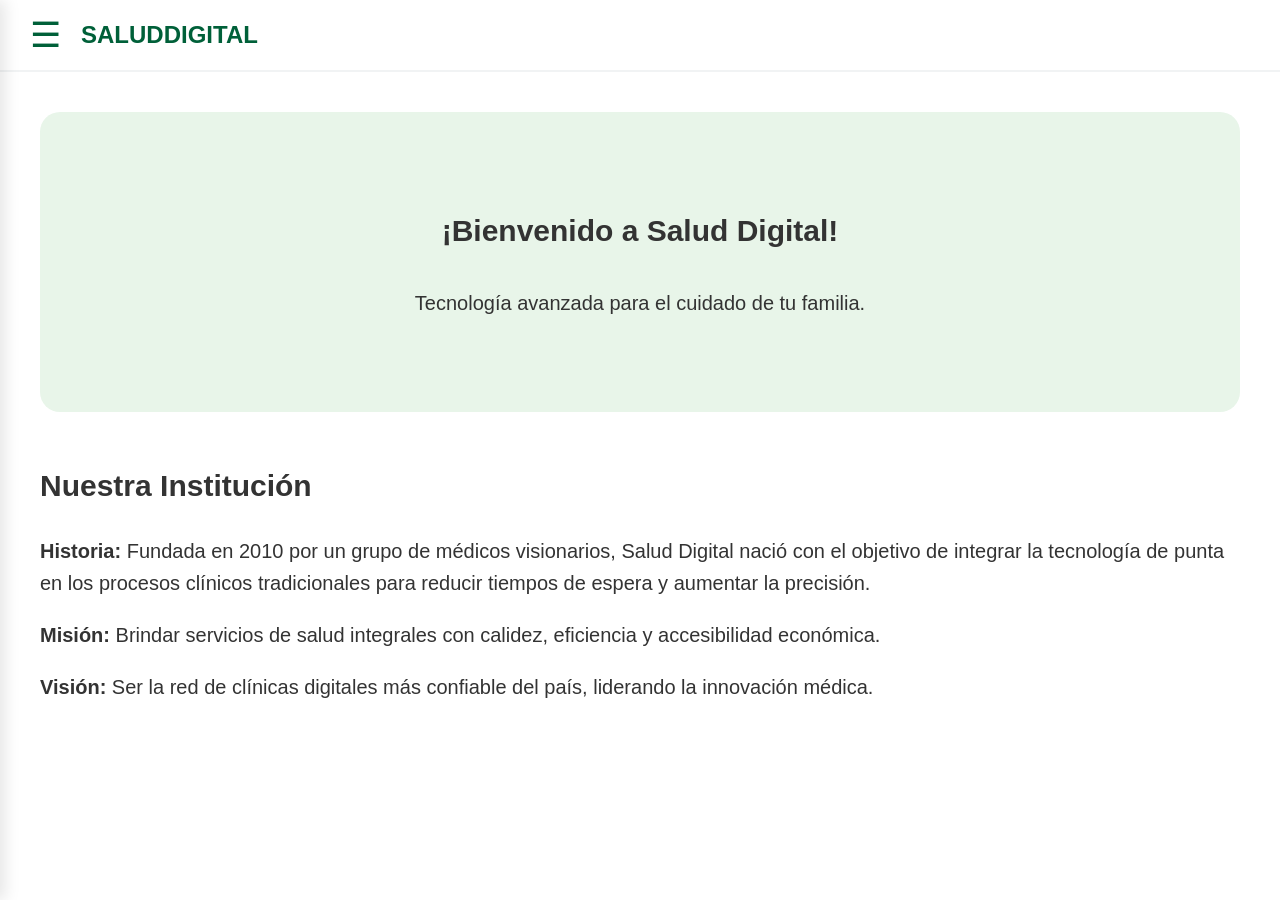
==== index.html @ 797cc700 "Entrega final limpia" ====
<!DOCTYPE html>
<html lang="es">
<head>
    <meta charset="UTF-8">
    <title>Portal de Salud | Inicio</title>
    <link rel="stylesheet" href="https://cdnjs.cloudflare.com/ajax/libs/font-awesome/6.0.0/css/all.min.css">
    <link rel="stylesheet" href="CSS/styles.css">
</head>
<body>
    <nav class="sidebar" id="sidebar">
        <div class="cerrar-btn" onclick="toggleMenu()">&times;</div>
        <ul>
            <li><a href="index.html"><b>Inicio / Historia</b></a></li>
            <li><a href="servicios.html">Servicios</a></li>
            <li><a href="medicos.html">Nuestros Médicos</a></li>
            <li><a href="archivo.html">Archivo Clínico</a></li>
            <li><a href="citas.html">Agendar Cita</a></li>
        </ul>
    </nav>

    <header class="top-nav">
        <div class="menu-btn" onclick="toggleMenu()">&#9776;</div>
        <div class="logo">SALUD<b>DIGITAL</b></div>
    </header>

    <main class="main-content">
        <section class="carrusel">
            <div class="carrusel-track" id="trackInicio">
                <div class="slide">
                    <h2>¡Bienvenido a Salud Digital!</h2>
                    <p>Tecnología avanzada para el cuidado de tu familia.</p>
                </div>
                <div class="slide" style="background: var(--verde-primario); color: white;">
                    <h2>Excelencia Médica</h2>
                    <p>Más de 15 años brindando diagnósticos certeros.</p>
                </div>
            </div>
        </section>

        <section class="section-text">
            <h2>Nuestra Institución</h2>
            <p><b>Historia:</b> Fundada en 2010 por un grupo de médicos visionarios, Salud Digital nació con el objetivo de integrar la tecnología de punta en los procesos clínicos tradicionales para reducir tiempos de espera y aumentar la precisión.</p>
            <p><b>Misión:</b> Brindar servicios de salud integrales con calidez, eficiencia y accesibilidad económica.</p>
            <p><b>Visión:</b> Ser la red de clínicas digitales más confiable del país, liderando la innovación médica.</p>
        </section>
    </main>

    <script>
        function toggleMenu() { document.getElementById('sidebar').classList.toggle('active'); }
        let i = 0;
        setInterval(() => {
            i = (i === 0) ? 100 : 0;
            document.getElementById('trackInicio').style.transform = `translateX(-${i}%)`;
        }, 4000);
    </script>
</body>
</html>
---- CSS/styles.css ----
:root {
    --verde-primario: #006039;
    --verde-suave: #e8f5e9;
    --texto: #333;
    --fondo: #ffffff;
    --gris-claro: #f1f3f4;
    --azul-oscuro: #003366;
}

body {
    margin: 0;
    font-family: 'Segoe UI', sans-serif;
    font-size: 20px;
    background-color: var(--fondo);
    color: var(--texto);
    scroll-behavior: smooth;
}

/* Header */
.top-nav {
    display: flex;
    align-items: center;
    padding: 15px 30px;
    background: white;
    border-bottom: 2px solid var(--gris-claro);
    position: sticky;
    top: 0;
    z-index: 1000;
}

.menu-btn {
    font-size: 35px;
    cursor: pointer;
    color: var(--verde-primario);
    margin-right: 20px;
}

.logo { font-size: 24px; font-weight: bold; color: var(--verde-primario); text-decoration: none; }

/* Menú Lateral */
.sidebar {
    height: 100vh;
    width: 280px;
    position: fixed;
    top: 0;
    left: -280px;
    background: white;
    box-shadow: 5px 0 15px rgba(0,0,0,0.1);
    transition: 0.4s ease;
    z-index: 2000;
}

.sidebar.active { left: 0; }

.sidebar ul { list-style: none; padding: 40px 20px; }
.sidebar li { margin-bottom: 15px; }
.sidebar a {
    text-decoration: none;
    color: var(--texto);
    display: block;
    padding: 15px;
    border-radius: 10px;
    transition: 0.3s;
}

.sidebar a:hover { background: var(--verde-suave); color: var(--verde-primario); }

.cerrar-btn {
    position: absolute;
    top: 10px;
    right: 20px;
    font-size: 40px;
    cursor: pointer;
}

/* Contenido General */
.main-content { padding: 40px; max-width: 1200px; margin: auto; }

/* Carruseles */
.carrusel {
    width: 100%;
    height: 300px;
    overflow: hidden;
    border-radius: 20px;
    position: relative;
    background: var(--verde-suave);
    margin-bottom: 30px;
}

.carrusel-track {
    display: flex;
    width: 100%;
    height: 100%;
    transition: 1s ease-in-out;
}

.slide {
    min-width: 100%;
    display: flex;
    align-items: center;
    justify-content: center;
    flex-direction: column;
    text-align: center;
    padding: 20px;
    box-sizing: border-box;
}

.slide img {
    width: 100%;
    height: 100%;
    object-fit: cover;
    border-radius: 20px;
}

/* Grid de Servicios */
.services-grid {
    display: grid;
    grid-template-columns: repeat(auto-fit, minmax(220px, 1fr));
    gap: 20px;
    margin-top: 40px;
}

.service-item {
    text-decoration: none;
    color: inherit;
    text-align: center;
    padding: 20px;
    border: 1px solid #eee;
    border-radius: 15px;
    transition: 0.3s;
}

.service-item i { font-size: 40px; color: var(--verde-primario); margin-bottom: 10px; }
.service-item:hover { transform: translateY(-5px); box-shadow: 0 5px 15px rgba(0,0,0,0.1); }

/* Secciones de texto */
.section-text { margin-top: 50px; line-height: 1.6; }
.card-doctor {
    display: flex;
    align-items: center;
    gap: 20px;
    background: #f9f9f9;
    padding: 25px;
    border-radius: 15px;
    margin-bottom: 20px;
}
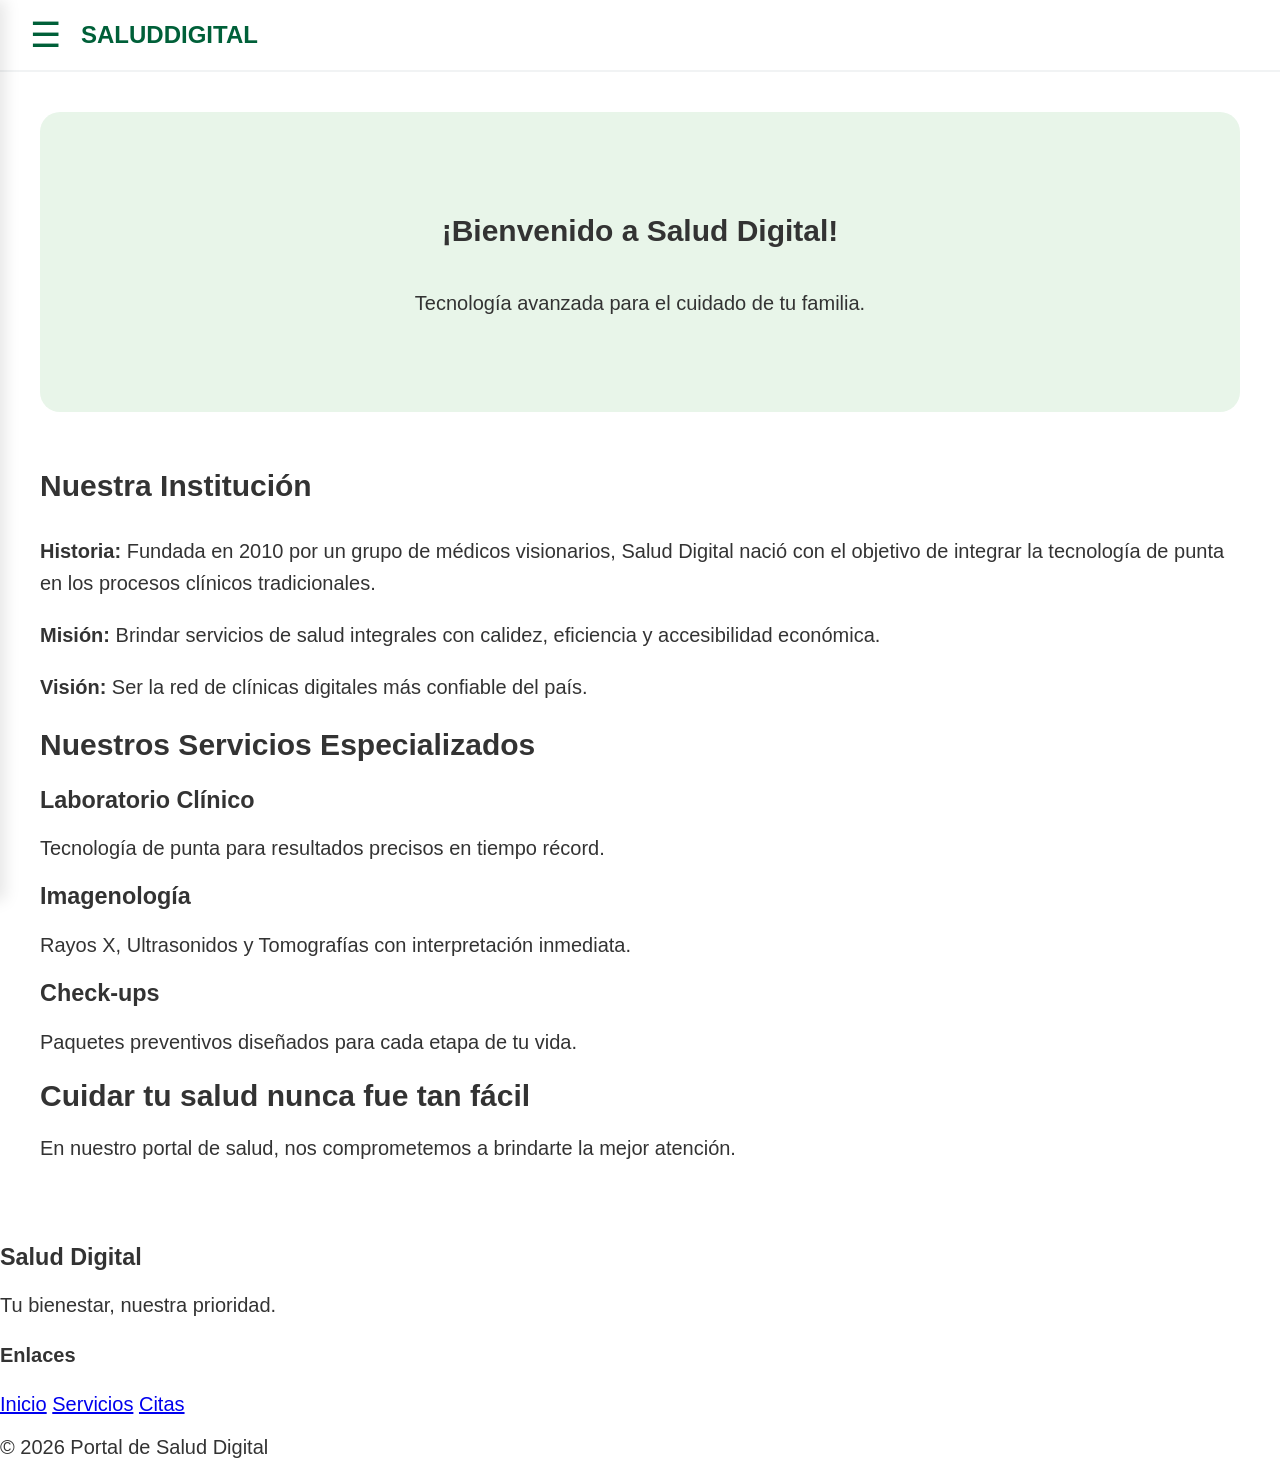
==== commit 40a87f9e: "Botón de menú corregido y página extendida" ====
--- a/index.html
+++ b/index.html
@@ -8,7 +8,7 @@
 </head>
 <body>
     <nav class="sidebar" id="sidebar">
-        <div class="cerrar-btn" onclick="toggleMenu()">&times;</div>
+        <div class="cerrar-btn" id="cerrarBtn" onclick="toggleMenu()">&times;</div>
         <ul>
             <li><a href="index.html"><b>Inicio / Historia</b></a></li>
             <li><a href="servicios.html">Servicios</a></li>
@@ -19,7 +19,7 @@
     </nav>
 
     <header class="top-nav">
-        <div class="menu-btn" onclick="toggleMenu()">&#9776;</div>
+        <div class="menu-btn" id="menuBtn" onclick="toggleMenu()">&#9776;</div>
         <div class="logo">SALUD<b>DIGITAL</b></div>
     </header>
 
@@ -30,7 +30,7 @@
                     <h2>¡Bienvenido a Salud Digital!</h2>
                     <p>Tecnología avanzada para el cuidado de tu familia.</p>
                 </div>
-                <div class="slide" style="background: var(--verde-primario); color: white;">
+                <div class="slide" style="background: #006039; color: white;">
                     <h2>Excelencia Médica</h2>
                     <p>Más de 15 años brindando diagnósticos certeros.</p>
                 </div>
@@ -39,19 +39,51 @@
 
         <section class="section-text">
             <h2>Nuestra Institución</h2>
-            <p><b>Historia:</b> Fundada en 2010 por un grupo de médicos visionarios, Salud Digital nació con el objetivo de integrar la tecnología de punta en los procesos clínicos tradicionales para reducir tiempos de espera y aumentar la precisión.</p>
+            <p><b>Historia:</b> Fundada en 2010 por un grupo de médicos visionarios, Salud Digital nació con el objetivo de integrar la tecnología de punta en los procesos clínicos tradicionales.</p>
             <p><b>Misión:</b> Brindar servicios de salud integrales con calidez, eficiencia y accesibilidad económica.</p>
-            <p><b>Visión:</b> Ser la red de clínicas digitales más confiable del país, liderando la innovación médica.</p>
+            <p><b>Visión:</b> Ser la red de clínicas digitales más confiable del país.</p>
+        </section>
+
+        <section class="servicios-grid">
+            <h2>Nuestros Servicios Especializados</h2>
+            <div class="contenedor-tarjetas">
+                <div class="tarjeta">
+                    <h3>Laboratorio Clínico</h3>
+                    <p>Tecnología de punta para resultados precisos en tiempo récord.</p>
+                </div>
+                <div class="tarjeta">
+                    <h3>Imagenología</h3>
+                    <p>Rayos X, Ultrasonidos y Tomografías con interpretación inmediata.</p>
+                </div>
+                <div class="tarjeta">
+                    <h3>Check-ups</h3>
+                    <p>Paquetes preventivos diseñados para cada etapa de tu vida.</p>
+                </div>
+            </div>
+        </section>
+
+        <section class="info-extra">
+            <h2>Cuidar tu salud nunca fue tan fácil</h2>
+            <p>En nuestro portal de salud, nos comprometemos a brindarte la mejor atención.</p>
         </section>
     </main>
 
-    <script>
-        function toggleMenu() { document.getElementById('sidebar').classList.toggle('active'); }
-        let i = 0;
-        setInterval(() => {
-            i = (i === 0) ? 100 : 0;
-            document.getElementById('trackInicio').style.transform = `translateX(-${i}%)`;
-        }, 4000);
-    </script>
+    <footer class="pie-pagina">
+        <div class="footer-contenido">
+            <div class="footer-info">
+                <h3>Salud Digital</h3>
+                <p>Tu bienestar, nuestra prioridad.</p>
+            </div>
+            <div class="footer-links">
+                <h4>Enlaces</h4>
+                <a href="index.html">Inicio</a>
+                <a href="Servicios.html">Servicios</a>
+                <a href="Citas.html">Citas</a>
+            </div>
+        </div>
+        <p class="copyright">&copy; 2026 Portal de Salud Digital</p>
+    </footer>
+
+    <script src="Javascript/script.js"></script>
 </body>
 </html>
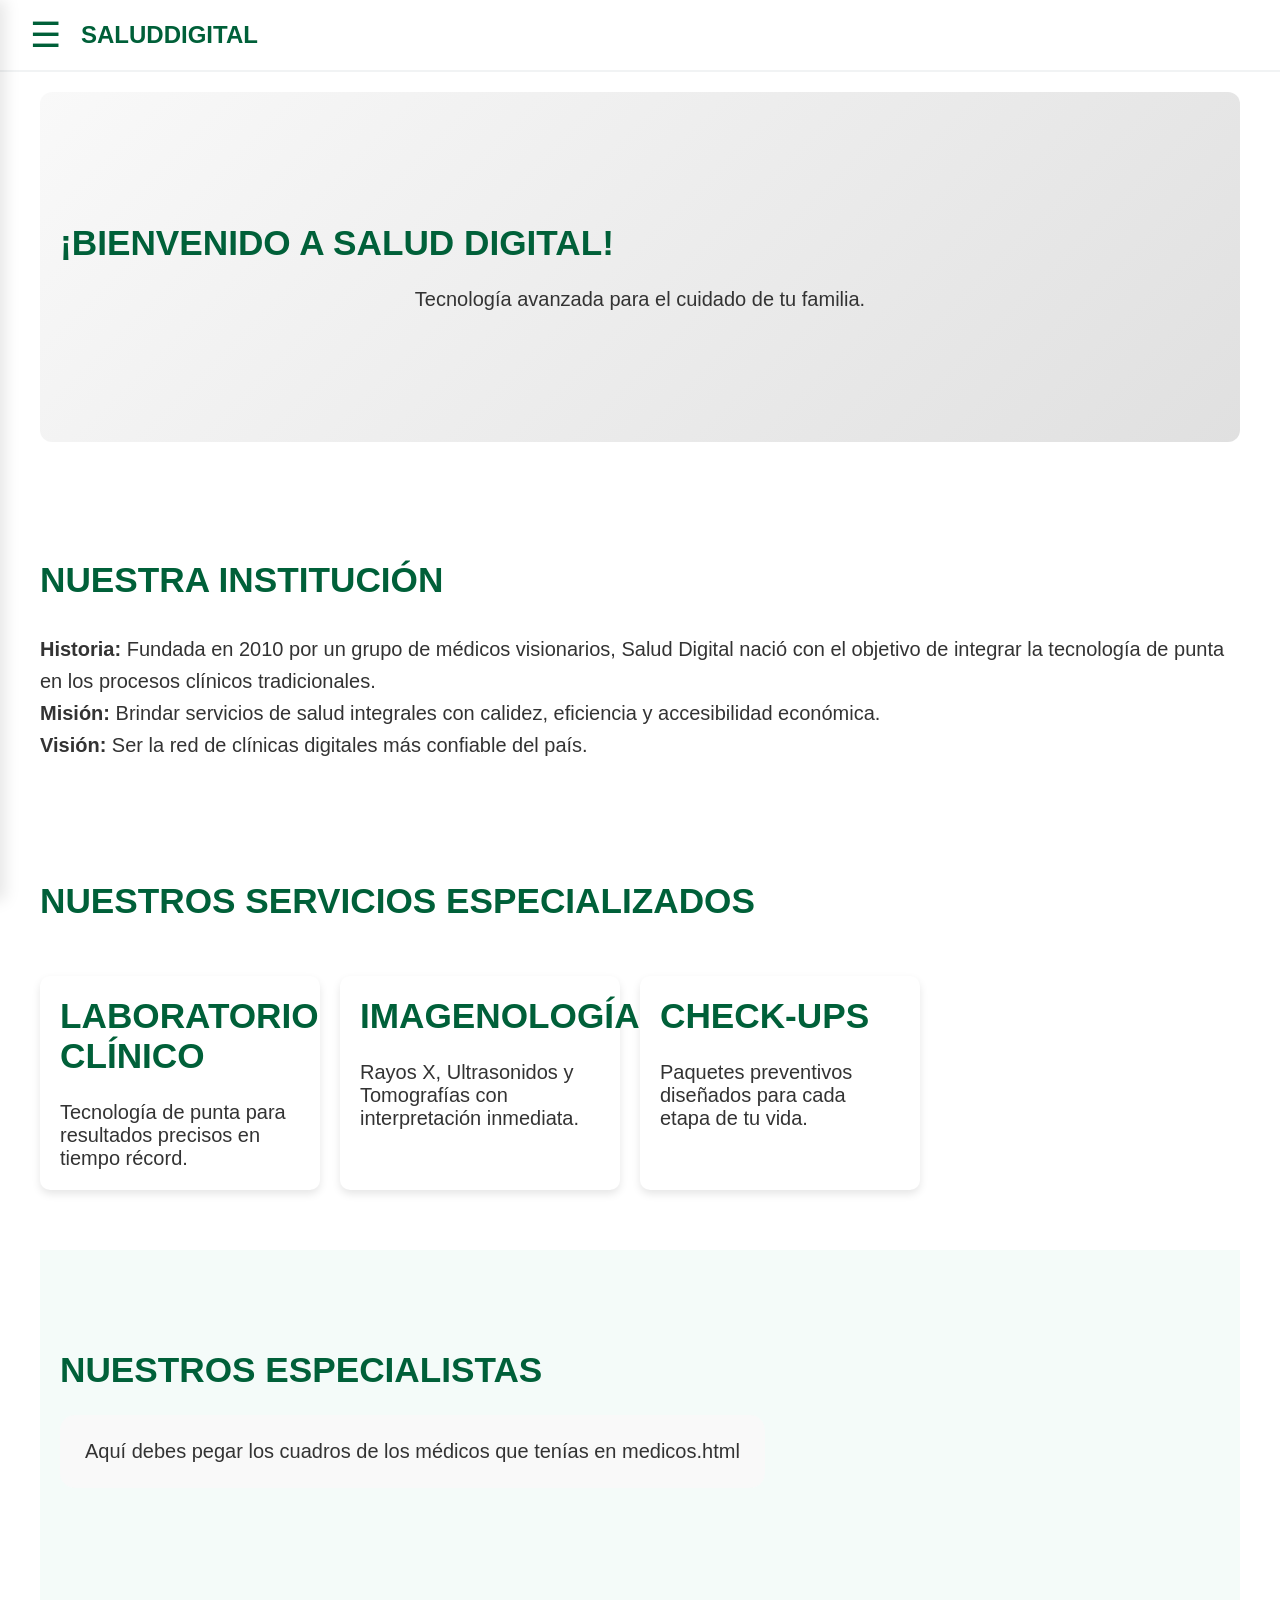
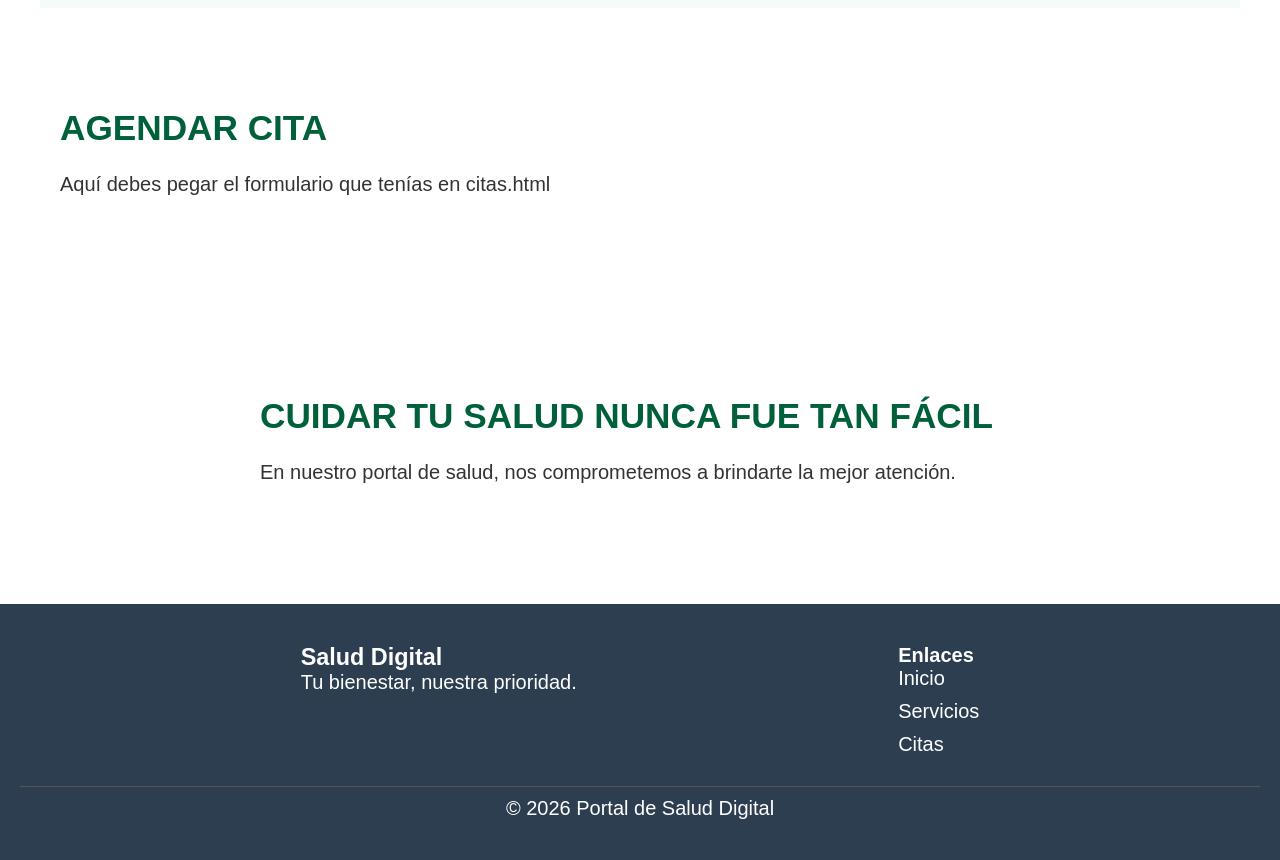
==== commit 4eaee335: "Corrección de títulos y ajuste de navegación" ====
--- a/index.html
+++ b/index.html
@@ -2,6 +2,7 @@
 <html lang="es">
 <head>
     <meta charset="UTF-8">
+    <meta name="viewport" content="width=device-width, initial-scale=1.0">
     <title>Portal de Salud | Inicio</title>
     <link rel="stylesheet" href="https://cdnjs.cloudflare.com/ajax/libs/font-awesome/6.0.0/css/all.min.css">
     <link rel="stylesheet" href="CSS/styles.css">
@@ -10,21 +11,20 @@
     <nav class="sidebar" id="sidebar">
         <div class="cerrar-btn" id="cerrarBtn" onclick="toggleMenu()">&times;</div>
         <ul>
-            <li><a href="index.html"><b>Inicio / Historia</b></a></li>
-            <li><a href="servicios.html">Servicios</a></li>
-            <li><a href="medicos.html">Nuestros Médicos</a></li>
-            <li><a href="archivo.html">Archivo Clínico</a></li>
-            <li><a href="citas.html">Agendar Cita</a></li>
+            <li><a href="#inicio" onclick="toggleMenu()"><b>Inicio / Historia</b></a></li>
+            <li><a href="#servicios" onclick="toggleMenu()">Servicios</a></li>
+            <li><a href="#medicos" onclick="toggleMenu()">Nuestros Médicos</a></li>
+            <li><a href="#citas" onclick="toggleMenu()">Agendar Cita</a></li>
         </ul>
     </nav>
 
     <header class="top-nav">
         <div class="menu-btn" id="menuBtn" onclick="toggleMenu()">&#9776;</div>
-        <div class="logo">SALUD<b>DIGITAL</b></div>
+        <a href="#" class="logo">SALUD<b>DIGITAL</b></a>
     </header>
 
     <main class="main-content">
-        <section class="carrusel">
+        <section id="inicio" class="carrusel">
             <div class="carrusel-track" id="trackInicio">
                 <div class="slide">
                     <h2>¡Bienvenido a Salud Digital!</h2>
@@ -44,7 +44,7 @@
             <p><b>Visión:</b> Ser la red de clínicas digitales más confiable del país.</p>
         </section>
 
-        <section class="servicios-grid">
+        <section id="servicios" class="servicios-grid">
             <h2>Nuestros Servicios Especializados</h2>
             <div class="contenedor-tarjetas">
                 <div class="tarjeta">
@@ -62,6 +62,18 @@
             </div>
         </section>
 
+        <section id="medicos" style="padding: 100px 20px;">
+            <h2>Nuestros Especialistas</h2>
+            <div class="card-doctor">
+                <p>Aquí debes pegar los cuadros de los médicos que tenías en medicos.html</p>
+            </div>
+        </section>
+
+        <section id="citas" style="padding: 100px 20px;">
+            <h2>Agendar Cita</h2>
+            <p>Aquí debes pegar el formulario que tenías en citas.html</p>
+        </section>
+
         <section class="info-extra">
             <h2>Cuidar tu salud nunca fue tan fácil</h2>
             <p>En nuestro portal de salud, nos comprometemos a brindarte la mejor atención.</p>
@@ -76,9 +88,9 @@
             </div>
             <div class="footer-links">
                 <h4>Enlaces</h4>
-                <a href="index.html">Inicio</a>
-                <a href="Servicios.html">Servicios</a>
-                <a href="Citas.html">Citas</a>
+                <a href="#inicio">Inicio</a>
+                <a href="#servicios">Servicios</a>
+                <a href="#citas">Citas</a>
             </div>
         </div>
         <p class="copyright">&copy; 2026 Portal de Salud Digital</p>
--- a/CSS/styles.css
+++ b/CSS/styles.css
@@ -1,3 +1,6 @@
+html {
+    scroll-behavior: smooth;
+}
 :root {
     --verde-primario: #006039;
     --verde-suave: #e8f5e9;
@@ -73,17 +76,19 @@
     cursor: pointer;
 }
 
-/* Contenido General */
-.main-content { padding: 40px; max-width: 1200px; margin: auto; }
+.main-content {
+    max-width: 1200px;
+    margin: 0 auto;
+    padding: 40px 60px; /* Esto separa el texto de los bordes izquierdo y derecho */
+    transition: all 0.3s ease; /* Esta línea hace que el movimiento sea suave */
+    width: 100%;
+}
 
 /* Carruseles */
 .carrusel {
-    width: 100%;
-    height: 300px;
+    height: 350px;     /* Esta es una altura mucho más cómoda */
     overflow: hidden;
-    border-radius: 20px;
-    position: relative;
-    background: var(--verde-suave);
+    border-radius: 12px;
     margin-bottom: 30px;
 }
 
@@ -143,4 +148,127 @@
     padding: 25px;
     border-radius: 15px;
     margin-bottom: 20px;
-}+}
+/* Estilos para que la página sea larga */
+.servicios-grid {
+    padding: 60px 20px;
+    background-color: #f4f4f4;
+    text-align: center;
+}
+
+.contenedor-tarjetas {
+    display: flex;
+    flex-wrap: wrap;
+    justify-content: center;
+    gap: 20px;
+    margin-top: 30px;
+}
+
+.tarjeta {
+    background: white;
+    padding: 20px;
+    border-radius: 10px;
+    width: 280px;
+    box-shadow: 0 4px 8px rgba(0,0,0,0.1);
+}
+
+.info-extra {
+    padding: 100px 20px;
+    text-align: center;
+    max-width: 800px;
+    margin: 0 auto;
+}
+
+.pie-pagina {
+    background-color: #2c3e50;
+    color: white;
+    padding: 40px 20px;
+}
+
+.footer-contenido {
+    display: flex;
+    justify-content: space-around;
+    flex-wrap: wrap;
+    max-width: 1000px;
+    margin: 0 auto;
+}
+
+.footer-links a {
+    display: block;
+    color: white;
+    text-decoration: none;
+    margin-bottom: 10px;
+}
+
+.copyright {
+    text-align: center;
+    margin-top: 20px;
+    border-top: 1px solid #555;
+    padding-top: 10px;
+}
+/* 1. Eliminar márgenes fantasma de todo el sitio */
+* {
+    margin: 0;
+    padding: 0;
+    box-sizing: border-box;
+}
+
+/* 2. Maximizar el contenedor principal */
+body {
+    width: 100%;
+    overflow-x: hidden; /* Evita que la página se mueva de lado */
+    font-family: 'Segoe UI', Tahoma, Geneva, Verdana, sans-serif;
+}
+
+/* 3. Hacer que las secciones ocupen todo el ancho */
+.main-content {
+    max-width: 1200px;
+    margin: 0 auto;
+    padding: 20px 0%; /* El 5% ayuda a que nada toque la orilla */
+    box-sizing: border-box; 
+    width: 100%;
+}
+
+section {
+    padding: 60px 0;
+    width: 100%;
+    display: flex;
+    flex-direction: column;
+    align-items: flex-start; /* Fuerza a que todo lo de adentro empiece a la izquierda */
+}
+/* Esto afectará a TODOS los títulos de nivel 2 y 3 dentro de las secciones */
+section h2, 
+section h3, 
+.titulo-seccion,
+.servicios-grid h2 { /* Añadimos esto para ganarle al centrado viejo */
+    margin-bottom: 25px !important;
+    color: #006039 !important;
+    font-size: 2.2rem !important;
+    text-transform: uppercase !important; /* MAYÚSCULAS */
+    font-family: 'Segoe UI', Arial, sans-serif !important;
+    font-weight: bold !important;
+    text-align: left !important; /* IZQUIERDA */
+    display: block !important;
+    width: 100% !important;
+}
+.servicios-grid {
+    padding: 60px 0;
+    background-color: #f4f4f4;
+    text-align: left; /* Cambiamos de center a left */
+}
+.titulo-verde-izq {
+    color: #006039 !important;      /* El verde de tu logo */
+    text-align: left !important;    /* Alineado a la izquierda */
+    text-transform: uppercase !important; /* Mayúsculas */
+    font-size: 2.2rem !important;
+    font-weight: bold !important;
+    display: block !important;
+    margin-bottom: 25px !important;
+    margin-top: 30px !important;
+    padding-left: 0 !important;     /* Asegura que empiece desde el borde */
+}
+/* Fondo alternado para que se vea el cambio al bajar */
+#inicio { background: linear-gradient(135deg, #f9f9f9 0%, #e0e0e0 100%); }
+#servicios { background: #ffffff; }
+#medicos { background: #f4fbf9; } /* Un verde muy clarito médico */
+#citas { background: #ffffff; }
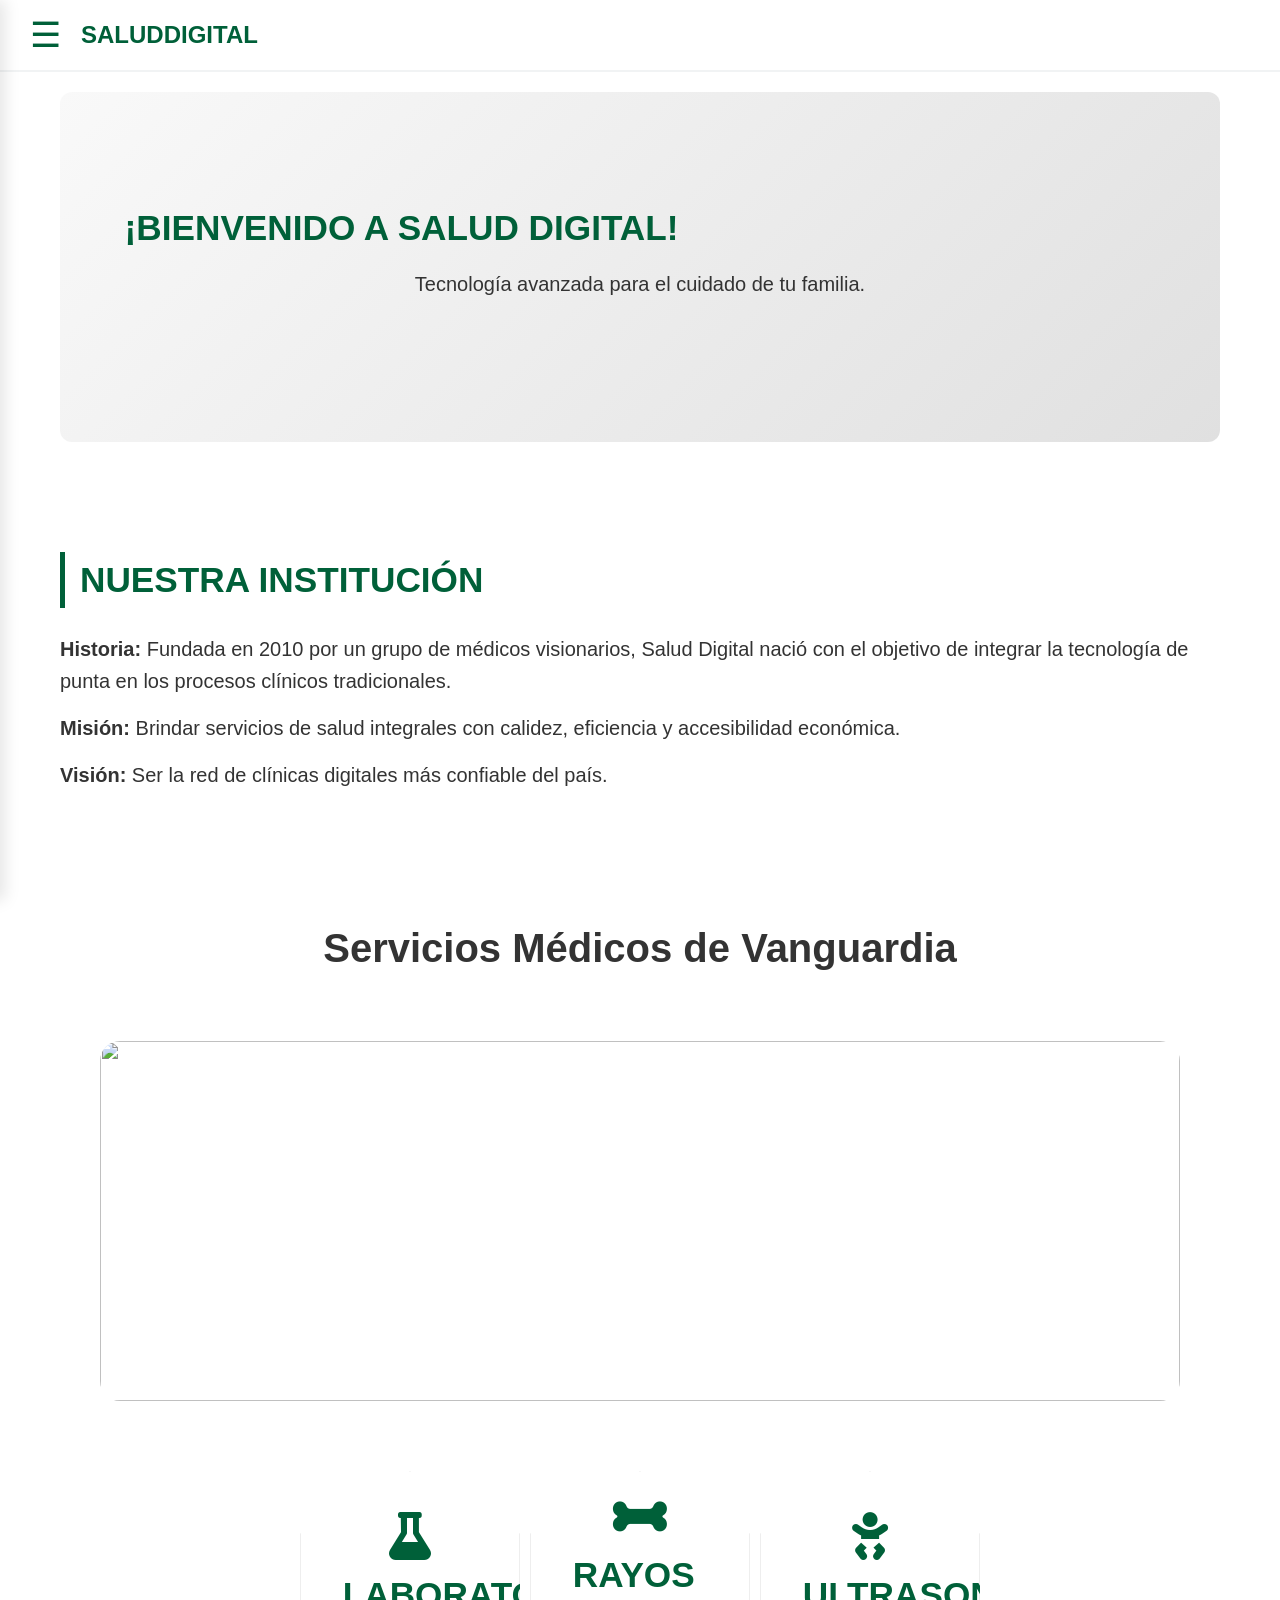
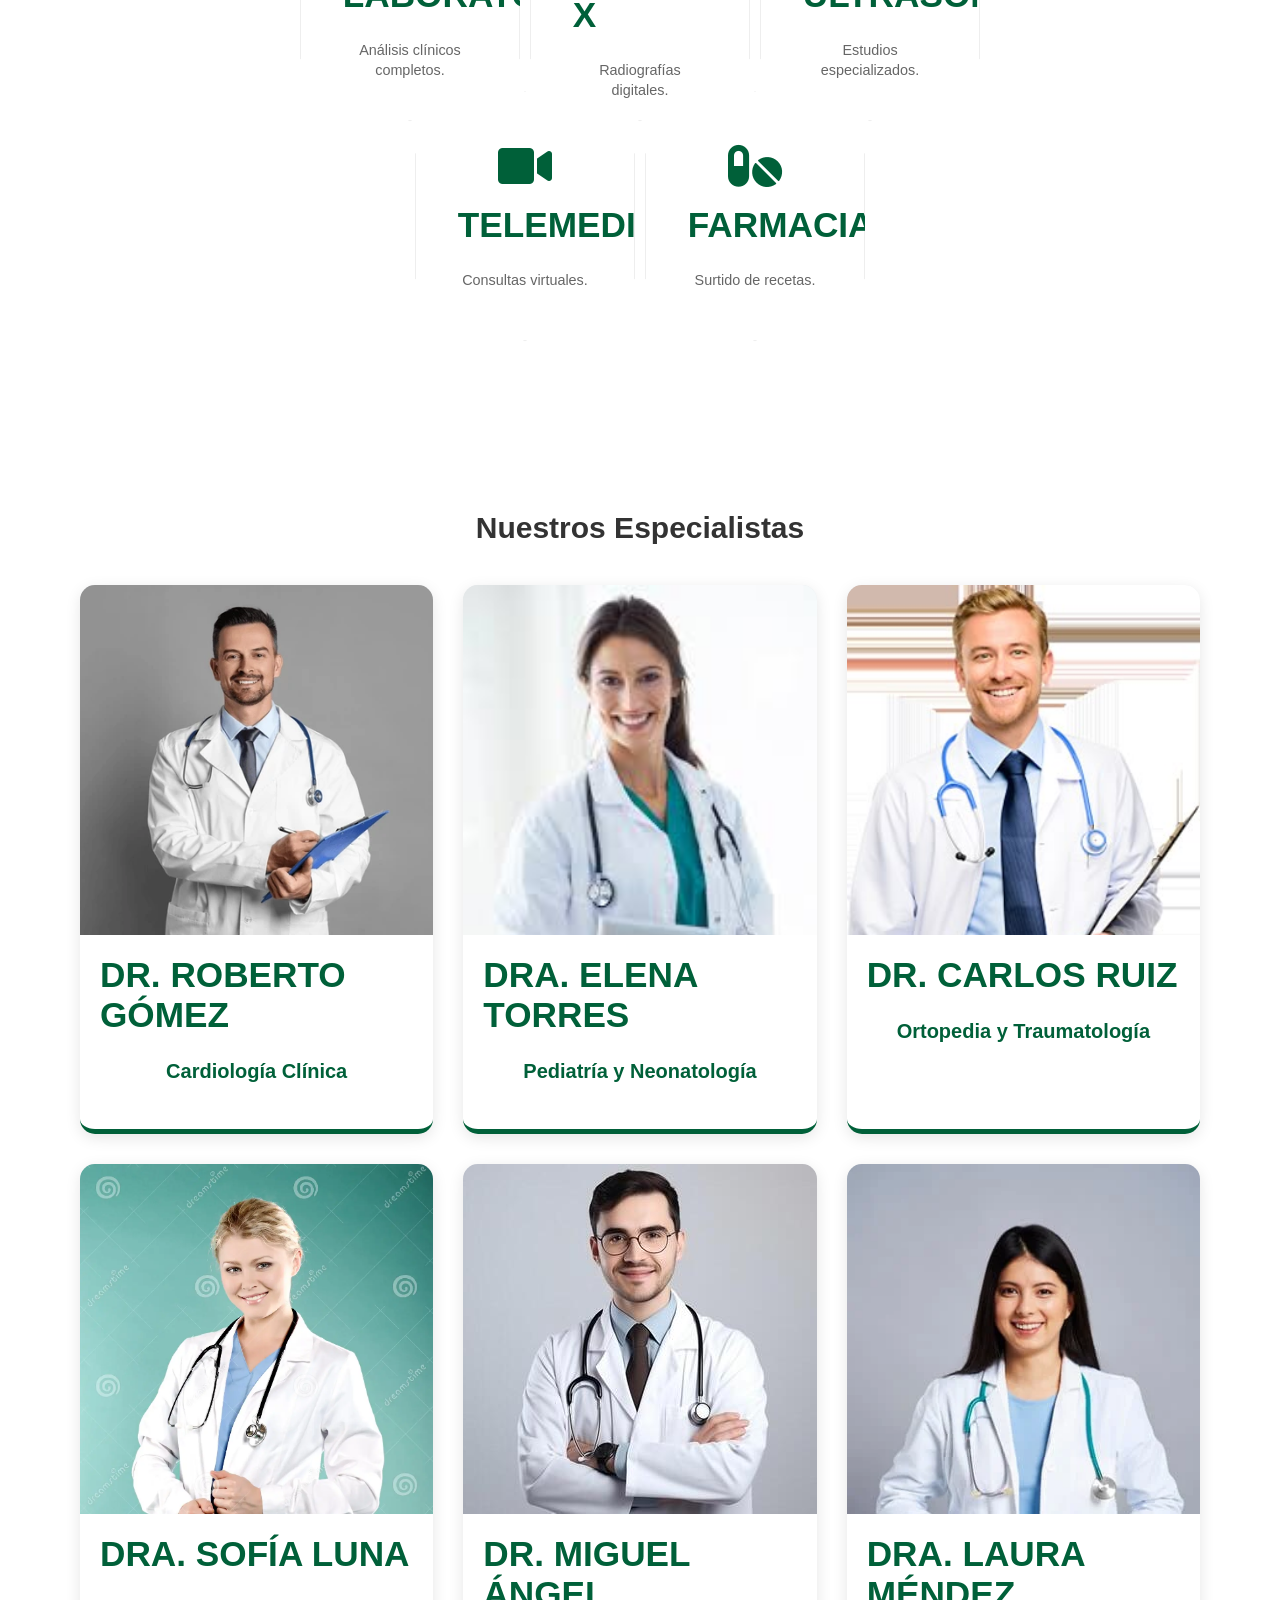
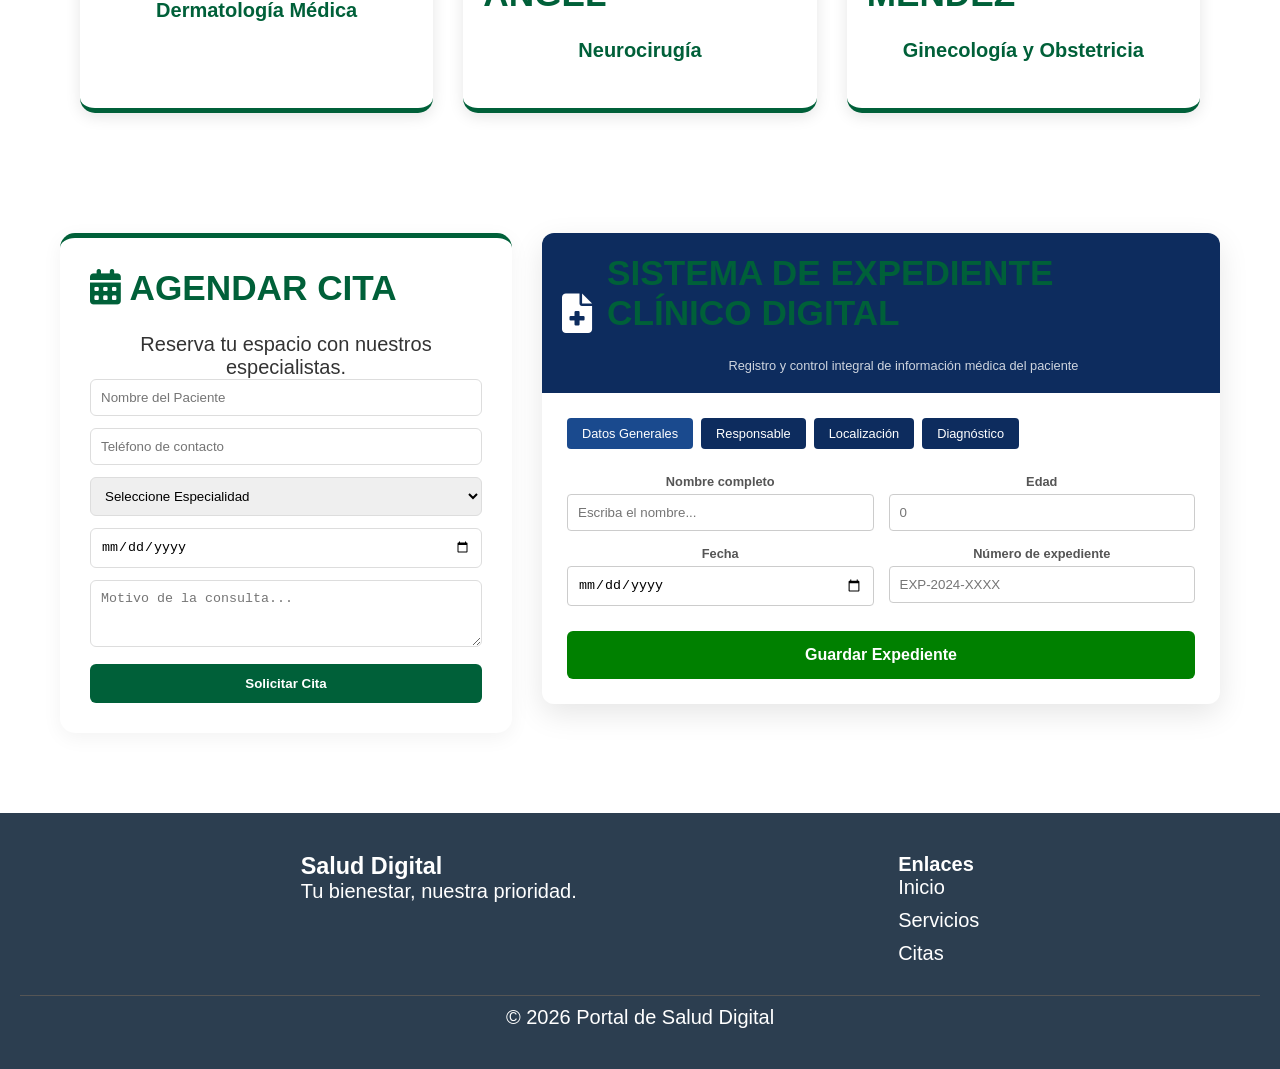
==== commit d13e1a9a: "Titulo de la correccion" ====
--- a/index.html
+++ b/index.html
@@ -13,8 +13,8 @@
         <ul>
             <li><a href="#inicio" onclick="toggleMenu()"><b>Inicio / Historia</b></a></li>
             <li><a href="#servicios" onclick="toggleMenu()">Servicios</a></li>
-            <li><a href="#medicos" onclick="toggleMenu()">Nuestros Médicos</a></li>
-            <li><a href="#citas" onclick="toggleMenu()">Agendar Cita</a></li>
+            <li><a href="#especialistas" onclick="toggleMenu()">Nuestros Médicos</a></li>
+            <li><a href="#gestion-pacientes" onclick="toggleMenu()">Agendar Cita</a></li>
         </ul>
     </nav>
 
@@ -24,61 +24,254 @@
     </header>
 
     <main class="main-content">
+    <div class="container"> 
+
         <section id="inicio" class="carrusel">
-            <div class="carrusel-track" id="trackInicio">
-                <div class="slide">
-                    <h2>¡Bienvenido a Salud Digital!</h2>
-                    <p>Tecnología avanzada para el cuidado de tu familia.</p>
-                </div>
-                <div class="slide" style="background: #006039; color: white;">
-                    <h2>Excelencia Médica</h2>
-                    <p>Más de 15 años brindando diagnósticos certeros.</p>
+            <div class="carrusel" id="carruselInicioContenedor"> 
+                <div class="carrusel-track" id="trackInicio">
+                    <div class="slide">
+                        <h2>¡Bienvenido a Salud Digital!</h2>
+                        <p>Tecnología avanzada para el cuidado de tu familia.</p>
+                    </div>
+                    <div class="slide" style="background: #006039; color: white;">
+                        <h2 class="titulo-carrusel">EXCELENCIA MÉDICA</h2>
+                        <p>Más de 15 años brindando diagnósticos certeros.</p>
+                    </div>
                 </div>
             </div>
         </section>
 
-        <section class="section-text">
+        <section id="institucion" class="section-text">
             <h2>Nuestra Institución</h2>
-            <p><b>Historia:</b> Fundada en 2010 por un grupo de médicos visionarios, Salud Digital nació con el objetivo de integrar la tecnología de punta en los procesos clínicos tradicionales.</p>
-            <p><b>Misión:</b> Brindar servicios de salud integrales con calidez, eficiencia y accesibilidad económica.</p>
-            <p><b>Visión:</b> Ser la red de clínicas digitales más confiable del país.</p>
+            <div class="grid-institucion">
+                <p><b>Historia:</b> Fundada en 2010 por un grupo de médicos visionarios, Salud Digital nació con el objetivo de integrar la tecnología de punta en los procesos clínicos tradicionales.</p>
+                <p><b>Misión:</b> Brindar servicios de salud integrales con calidez, eficiencia y accesibilidad económica.</p>
+                <p><b>Visión:</b> Ser la red de clínicas digitales más confiable del país.</p>
+            </div>
         </section>
 
-        <section id="servicios" class="servicios-grid">
-            <h2>Nuestros Servicios Especializados</h2>
-            <div class="contenedor-tarjetas">
-                <div class="tarjeta">
-                    <h3>Laboratorio Clínico</h3>
-                    <p>Tecnología de punta para resultados precisos en tiempo récord.</p>
-                </div>
-                <div class="tarjeta">
-                    <h3>Imagenología</h3>
-                    <p>Rayos X, Ultrasonidos y Tomografías con interpretación inmediata.</p>
-                </div>
-                <div class="tarjeta">
-                    <h3>Check-ups</h3>
-                    <p>Paquetes preventivos diseñados para cada etapa de tu vida.</p>
+        <section id="servicios" class="servicios-section">
+            <h1>Servicios Médicos de Vanguardia</h1>
+            <div class="carrusel-servicios" id="contenedorCarrusel">
+                <div class="carrusel-track" id="trackServiciosImagenes">
+                    <div class="slide"><img src="https://images.unsplash.com/photo-1581594693702-fbdc51b2763b?auto=format&fit=crop&w=1200&q=80"></div>
+                    <div class="slide"><img src="https://images.unsplash.com/photo-1516549655169-df83a0774514?auto=format&fit=crop&w=1200&q=80"></div>
+                    <div class="slide"><img src="https://images.unsplash.com/photo-1579154204601-01588f351e67?auto=format&fit=crop&w=1200&q=80"></div>
+                    <div class="slide"><img src="https://images.unsplash.com/photo-1519494026892-80bbd2d6fd0d?auto=format&fit=crop&w=1200&q=80"></div>
+                    <div class="slide"><img src="https://images.unsplash.com/photo-1581594693702-fbdc51b2763b?auto=format&fit=crop&w=1200&q=80"></div>
+                    <div class="slide"><img src="https://images.unsplash.com/photo-1581594693702-fbdc51b2763b?auto=format&fit=crop&w=1200&q=80"></div>
+                </div>
+            </div>
+
+            <div class="contenedor-panal">
+                <div class="fila-panal">
+                    <div class="hexagono">
+                        <div class="contenido-hexagono">
+                            <i class="fas fa-flask"></i>
+                            <h3>Laboratorio</h3>
+                            <p>Análisis clínicos completos.</p>
+                        </div>
+                    </div>
+                    <div class="hexagono">
+                        <div class="contenido-hexagono">
+                            <i class="fas fa-bone"></i>
+                            <h3>Rayos X</h3>
+                            <p>Radiografías digitales.</p>
+                        </div>
+                    </div>
+                    <div class="hexagono">
+                        <div class="contenido-hexagono">
+                            <i class="fas fa-baby"></i>
+                            <h3>Ultrasonido</h3>
+                            <p>Estudios especializados.</p>
+                        </div>
+                    </div>
+                </div>
+
+                <div class="fila-panal fila-intercalada">
+                    <div class="hexagono">
+                        <div class="contenido-hexagono">
+                            <i class="fas fa-video"></i>
+                            <h3>Telemedicina</h3>
+                            <p>Consultas virtuales.</p>
+                        </div>
+                    </div>
+                    <div class="hexagono">
+                        <div class="contenido-hexagono">
+                            <i class="fas fa-pills"></i>
+                            <h3>Farmacia</h3>
+                            <p>Surtido de recetas.</p>
+                        </div>
+                    </div>
                 </div>
             </div>
         </section>
 
-        <section id="medicos" style="padding: 100px 20px;">
-            <h2>Nuestros Especialistas</h2>
-            <div class="card-doctor">
-                <p>Aquí debes pegar los cuadros de los médicos que tenías en medicos.html</p>
-            </div>
-        </section>
-
-        <section id="citas" style="padding: 100px 20px;">
-            <h2>Agendar Cita</h2>
-            <p>Aquí debes pegar el formulario que tenías en citas.html</p>
-        </section>
-
-        <section class="info-extra">
-            <h2>Cuidar tu salud nunca fue tan fácil</h2>
-            <p>En nuestro portal de salud, nos comprometemos a brindarte la mejor atención.</p>
-        </section>
-    </main>
+        <section id="especialistas" class="especialistas-section">
+    <h1>Nuestros Especialistas</h1>
+    <div class="grid-especialistas">
+        
+        <div class="tarjeta-medico">
+            <div class="contenedor-foto">
+                <img src="IMG/dr%20roberto%20gomez.webp" alt="Dr. Roberto Gómez" class="foto-perfil">
+            </div>
+            <div class="info-medico">
+                <h3>Dr. Roberto Gómez</h3>
+                <p class="especialidad">Cardiología Clínica</p>
+                <div class="detalle-hover">
+                    <p><strong>Carrera:</strong> UNAM</p>
+                    <p><strong>Especialización:</strong> Instituto Nacional de Cardiología</p>
+                    <p><strong>Experiencia:</strong> 15 años</p>
+                </div>
+            </div>
+        </div>
+
+        <div class="tarjeta-medico">
+            <div class="contenedor-foto">
+                <img src="IMG/dra%20elena%20torres.jpg" alt="Dra. Elena Torres" class="foto-perfil">
+            </div>
+            <div class="info-medico">
+                <h3>Dra. Elena Torres</h3>
+                <p class="especialidad">Pediatría y Neonatología</p>
+                <div class="detalle-hover">
+                    <p><strong>Carrera:</strong> Tecnológico de Monterrey</p>
+                    <p><strong>Especialización:</strong> Hospital Infantil de México</p>
+                    <p><strong>Experiencia:</strong> 10 años</p>
+                </div>
+            </div>
+        </div>
+
+        <div class="tarjeta-medico">
+            <div class="contenedor-foto">
+                <img src="IMG/dr%20carlos%20ruiz.jpg" alt="Dr. Carlos Ruiz" class="foto-perfil">
+            </div>
+            <div class="info-medico">
+                <h3>Dr. Carlos Ruiz</h3>
+                <p class="especialidad">Ortopedia y Traumatología</p>
+                <div class="detalle-hover">
+                    <p><strong>Carrera:</strong> Universidad Anáhuac</p>
+                    <p><strong>Especialización:</strong> Hospital Oxford, UK</p>
+                    <p><strong>Experiencia:</strong> 12 años</p>
+                </div>
+            </div>
+        </div>
+
+        <div class="tarjeta-medico">
+            <div class="contenedor-foto">
+                <img src="IMG/dra%20sofia%20luna.webp" alt="Dra. Sofía Luna" class="foto-perfil">
+            </div>
+            <div class="info-medico">
+                <h3>Dra. Sofía Luna</h3>
+                <p class="especialidad">Dermatología Médica</p>
+                <div class="detalle-hover">
+                    <p><strong>Carrera:</strong> IPN (ESM)</p>
+                    <p><strong>Especialización:</strong> Centro Dermatológico Pascua</p>
+                    <p><strong>Experiencia:</strong> 8 años</p>
+                </div>
+            </div>
+        </div>
+
+        <div class="tarjeta-medico">
+            <div class="contenedor-foto">
+                <img src="IMG/dr%20miguel%20angel.jpg" alt="Dr. Miguel Ángel" class="foto-perfil">
+            </div>
+            <div class="info-medico">
+                <h3>Dr. Miguel Ángel</h3>
+                <p class="especialidad">Neurocirugía</p>
+                <div class="detalle-hover">
+                    <p><strong>Carrera:</strong> Universidad de Guadalajara</p>
+                    <p><strong>Especialización:</strong> Johns Hopkins University</p>
+                    <p><strong>Experiencia:</strong> 20 años</p>
+                </div>
+            </div>
+        </div>
+
+        <div class="tarjeta-medico">
+            <div class="contenedor-foto">
+                <img src="IMG/dra%20laura%20mendez.webp" alt="Dra. Laura Méndez" class="foto-perfil">
+            </div>
+            <div class="info-medico">
+                <h3>Dra. Laura Méndez</h3>
+                <p class="especialidad">Ginecología y Obstetricia</p>
+                <div class="detalle-hover">
+                    <p><strong>Carrera:</strong> Universidad La Salle</p>
+                    <p><strong>Especialización:</strong> Hospital Ángeles</p>
+                    <p><strong>Experiencia:</strong> 14 años</p>
+                </div>
+            </div>
+        </div>
+
+    </div>
+</section>
+
+        <section id="gestion-pacientes" class="seccion-dual-gestion">
+    
+    <div class="columna-cita">
+        <div class="caja-cita">
+            <h2><i class="fas fa-calendar-alt"></i> Agendar Cita</h2>
+            <p>Reserva tu espacio con nuestros especialistas.</p>
+            <form id="formCitaReal">
+                <input type="text" placeholder="Nombre del Paciente" required>
+                <input type="tel" placeholder="Teléfono de contacto" required>
+                <select required>
+                    <option value="">Seleccione Especialidad</option>
+                    <option>Cardiología</option>
+                    <option>Pediatría</option>
+                    <option>Ortopedia</option>
+                    <option>Dermatología</option>
+                    <option>Neurocirugía</option>
+                </select>
+                <input type="date" required>
+                <textarea placeholder="Motivo de la consulta..." rows="3"></textarea>
+                <button type="submit" class="btn-enviar-cita">Solicitar Cita</button>
+            </form>
+        </div>
+    </div>
+
+    <div class="columna-expediente">
+        <div class="sistema-expediente">
+            <div class="header-azul">
+                <i class="fas fa-file-medical"></i>
+                <div>
+                    <h3>Sistema de Expediente Clínico Digital</h3>
+                    <p>Registro y control integral de información médica del paciente</p>
+                </div>
+            </div>
+            
+            <div class="contenido-expediente">
+                <div class="tabs-sistema">
+                    <button class="tab-azul active">Datos Generales</button>
+                    <button class="tab-azul">Responsable</button>
+                    <button class="tab-azul">Localización</button>
+                    <button class="tab-azul">Diagnóstico</button>
+                </div>
+
+                <div class="inputs-sistema">
+                    <div class="campo">
+                        <label>Nombre completo</label>
+                        <input type="text" placeholder="Escriba el nombre...">
+                    </div>
+                    <div class="campo">
+                        <label>Edad</label>
+                        <input type="number" placeholder="0">
+                    </div>
+                    <div class="campo">
+                        <label>Fecha</label>
+                        <input type="date">
+                    </div>
+                    <div class="campo">
+                        <label>Número de expediente</label>
+                        <input type="text" placeholder="EXP-2024-XXXX">
+                    </div>
+                    
+                    <button type="button" class="btn-guardar-verde">Guardar Expediente</button>
+                </div>
+            </div>
+        </div>
+    </div>
+</section>
+
+    </div> </main>
 
     <footer class="pie-pagina">
         <div class="footer-contenido">
--- a/CSS/styles.css
+++ b/CSS/styles.css
@@ -164,12 +164,11 @@
     margin-top: 30px;
 }
 
-.tarjeta {
-    background: white;
-    padding: 20px;
-    border-radius: 10px;
-    width: 280px;
-    box-shadow: 0 4px 8px rgba(0,0,0,0.1);
+.tarjeta-servicio i {
+    font-size: 3rem; /* Esto les da el tamaño */
+    color: #006039;  /* Esto les da tu color verde */
+    margin-bottom: 20px;
+    display: block;
 }
 
 .info-extra {
@@ -234,7 +233,8 @@
     width: 100%;
     display: flex;
     flex-direction: column;
-    align-items: flex-start; /* Fuerza a que todo lo de adentro empiece a la izquierda */
+    align-items: center; 
+    text-align: center;
 }
 /* Esto afectará a TODOS los títulos de nivel 2 y 3 dentro de las secciones */
 section h2, 
@@ -267,8 +267,471 @@
     margin-top: 30px !important;
     padding-left: 0 !important;     /* Asegura que empiece desde el borde */
 }
+section {
+    scroll-margin-top: 80px; /* Esto evita que el menú tape el título al hacer clic */
+}
 /* Fondo alternado para que se vea el cambio al bajar */
 #inicio { background: linear-gradient(135deg, #f9f9f9 0%, #e0e0e0 100%); }
 #servicios { background: #ffffff; }
 #medicos { background: #f4fbf9; } /* Un verde muy clarito médico */
-#citas { background: #ffffff; }+#citas { background: #ffffff; }
+/* --- PEGA ESTO AL FINAL DE styles.css --- */
+.servicios-seccion {
+    padding: 80px 20px;
+    background-color: #f4f7f6; /* Un gris muy claro para diferenciarlo */
+    text-align: center;
+}
+
+.servicios-contenedor {
+    display: flex;
+    gap: 20px;
+    overflow-x: auto; /* Esto crea el carrusel en móvil */
+    padding: 20px 10px;
+    scroll-behavior: smooth;
+}
+
+/* Para que las tarjetas se vean como cuadros blancos elegantes */
+.tarjeta-servicio {
+    min-width: 260px;
+    background: white;
+    padding: 25px;
+    border-radius: 15px;
+    box-shadow: 0 5px 15px rgba(0,0,0,0.1);
+    border-top: 5px solid #006039; /* Tu verde institucional */
+}
+
+.tarjeta-servicio i {
+    font-size: 2.5rem;
+    color: #006039;
+    margin-bottom: 15px;
+}
+/* Oculta la barra de scroll fea en PC */
+.servicios-contenedor::-webkit-scrollbar {
+    display: none;
+}
+.carrusel-servicios {
+    width: 100%;
+    height: 400px;
+    overflow: hidden;
+    border-radius: 20px;
+    margin-bottom: 50px; /* Espacio para que no choque con el panal */
+    position: relative;
+    cursor: grab;
+}
+.carrusel-track {
+    display: flex;
+    height: 100%;
+}
+
+.carrusel-servicios:active {
+    cursor: grabbing; /* Mano cerrada al hacer clic */
+}
+
+.carrusel-servicios img {
+    pointer-events: none; /* Importante: permite que el clic pase al contenedor */
+    user-select: none;
+}
+.slide {
+    min-width: 100%;
+    height: 100%;
+}
+.slide img {
+    width: 100%;
+    height: 100%;
+    object-fit: cover;
+    pointer-events: none; /* Importante para el drag */
+}
+.contenedor-panal {
+    display: flex;
+    flex-direction: column;
+    align-items: center;
+    padding-bottom: 50px;
+}
+
+.fila-panal {
+    display: flex;
+    justify-content: center;
+    gap: 10px;
+}
+
+/* Desfase para la segunda fila para que encaje como panal */
+.fila-panal:nth-child(even) {
+    margin-top: -30px; /* Ajusta esto según el tamaño de tus cuadros */
+}
+.fila-intercalada {
+    margin-top: -65px; /* Ajuste para que los hexágonos encajen */
+}
+
+.item-panal {
+    width: 220px;
+    height: 220px;
+    background: white;
+    border: 1px solid #e0e0e0;
+    border-radius: 20px; /* Puedes hacerlo hexágono con clip-path, pero redondeado es más limpio */
+    display: flex;
+    flex-direction: column;
+    align-items: center;
+    justify-content: center;
+    text-align: center;
+    padding: 20px;
+    box-shadow: 0 4px 15px rgba(0,0,0,0.05);
+    transition: transform 0.3s ease;
+}
+
+.item-panal:hover {
+    transform: translateY(-10px) scale(1.05);
+    border-color: #006039;
+    z-index: 10;
+}
+
+.item-panal i {
+    font-size: 2.5rem;
+    color: #006039;
+    margin-bottom: 10px;
+}
+
+.item-panal h3 {
+    font-size: 1.1rem;
+    color: #006039;
+    margin: 5px 0;
+    font-weight: bold;
+}
+
+.item-panal p {
+    font-size: 0.85rem;
+    color: #666;
+}
+/* --- ESTILOS DEL PANAL HEXAGONAL --- */
+
+.servicios-section {
+    padding: 60px 20px;
+    text-align: center;
+    background-color: #f9f9f9; /* Color de fondo suave opcional */
+}
+
+.servicios-section h1 {
+    font-size: 2.5rem;
+    color: #333;
+    margin-bottom: 50px;
+}
+
+.contenedor-panal {
+    display: flex;
+    flex-direction: column;
+    align-items: center;
+    /* Ajusta el gap negativo para que los hexágonos de distintas filas se toquen verticalmente */
+    gap: -25px; 
+}
+
+.fila-panal {
+    display: flex;
+    justify-content: center;
+    /* Ajusta el gap negativo para que los hexágonos de la misma fila se toquen horizontalmente */
+    gap: -15px; 
+}
+
+/* Esta clase crea el efecto de panal intercalado */
+.fila-intercalada {
+    margin-top: -55px; /* Sube la segunda fila para que encaje */
+}
+
+/* El Hexágono en sí */
+.hexagono {
+    width: 220px;
+    height: 250px;
+    background: white;
+    clip-path: polygon(50% 0%, 100% 25%, 100% 75%, 50% 100%, 0% 75%, 0% 25%);
+    display: flex;
+    align-items: center;
+    justify-content: center;
+    box-shadow: 0 4px 15px rgba(0,0,0,0.1);
+    transition: 0.3s;
+    border: 1px solid #eee;
+}
+
+/* Efecto al pasar el mouse */
+.hexagono:hover {
+    transform: scale(1.1);
+    background: #f0fff4;
+    z-index: 10;
+}
+
+/* Contenedor del texto dentro del hexágono */
+.contenido-hexagono {
+    text-align: center;
+    padding: 20px;
+    width: 80%; /* Para que el texto no toque los bordes del hexágono */
+}
+
+/* Iconos */
+.contenido-hexagono i {
+    font-size: 3rem;
+    color: #006039; /* Tu color verde */
+    margin-bottom: 15px;
+}
+
+/* Títulos de los servicios */
+.contenido-hexagono h3 {
+    color: #006039;
+    font-size: 1rem;
+    text-transform: uppercase;
+}
+
+/* Descripción */
+.contenido-hexagono p {
+    font-size: 0.9rem;
+    color: #666;
+    line-height: 1.4;
+}
+
+/* --- Adaptación para Móviles --- */
+@media (max-width: 768px) {
+    .contenedor-panal {
+        gap: 20px; /* Espaciado normal en móvil */
+    }
+    .fila-panal {
+        flex-direction: column;
+        gap: 20px;
+    }
+    .fila-intercalada {
+        margin-top: 0;
+    }
+    .hexagono {
+        width: 200px;
+        height: 230px;
+    }
+    .contenido-hexagono i {
+        font-size: 2.5rem;
+    }
+    .contenido-hexagono h3 {
+        font-size: 1rem;
+    }
+}
+.especialistas-section {
+    padding: 60px 20px;
+    text-align: center;
+}
+
+.grid-especialistas {
+    display: grid;
+    grid-template-columns: repeat(auto-fit, minmax(280px, 1fr));
+    gap: 30px;
+    max-width: 1200px;
+    margin: 0 auto;
+    padding-top: 40px;
+}
+
+.tarjeta-medico {
+    background: #fff;
+    border-radius: 15px;
+    overflow: hidden;
+    box-shadow: 0 4px 15px rgba(0,0,0,0.1);
+    transition: all 0.3s ease;
+    border-bottom: 5px solid #006039; /* Detalle verde al fondo */
+}
+
+.contenedor-foto {
+    width: 100%;
+    height: 250px;
+    background: #e9ecef; /* Color gris por si no hay imagen */
+    overflow: hidden;
+}
+
+.foto-perfil {
+    width: 100%;
+    height: 100%;
+    object-fit: cover;
+}
+
+.info-medico {
+    padding: 20px;
+}
+
+.info-medico h3 {
+    color: #333;
+    margin-bottom: 5px;
+}
+
+.especialidad {
+    color: #006039;
+    font-weight: bold;
+    margin-bottom: 15px;
+}
+
+/* --- LOGICA DEL HOVER --- */
+.detalle-hover {
+    max-height: 0;
+    overflow: hidden;
+    transition: max-height 0.5s ease, opacity 0.5s ease;
+    opacity: 0;
+    text-align: left;
+    font-size: 0.9rem;
+    border-top: 1px solid #eee;
+    padding-top: 10px;
+}
+
+.tarjeta-medico:hover {
+    transform: translateY(-10px);
+    box-shadow: 0 10px 25px rgba(0,0,0,0.2);
+}
+
+.tarjeta-medico:hover .detalle-hover {
+    max-height: 200px; /* Se expande */
+    opacity: 1;
+}
+
+.detalle-hover p {
+    margin: 5px 0;
+    color: #666;
+}
+
+.detalle-hover strong {
+    color: #333;
+}
+.contenedor-foto {
+    width: 100%;
+    height: 350px; /* Aumentamos de 250px a 350px para ver más a la persona */
+    overflow: hidden;
+}
+.foto-perfil {
+    width: 100%;
+    height: 100%;
+    object-fit: cover;
+    object-position: top; /* Enfoca la parte de arriba (la cabeza) en lugar del centro */
+}
+
+/* Esto centra todo el contenido y evita que toque los bordes del navegador */
+.container {
+    max-width: 1200px;
+    margin: 0 auto;
+    padding: 0 20px;
+}
+
+/* Mejora para la sección de Institución para que no se vea amontonada */
+.section-text {
+    padding: 60px 0;
+    text-align: left;
+}
+
+.section-text h2 {
+    color: #006039;
+    margin-bottom: 20px;
+    border-left: 5px solid #006039;
+    padding-left: 15px;
+}
+
+.section-text p {
+    margin-bottom: 15px;
+    line-height: 1.6;
+}
+/* --- SECCIÓN DUAL GESTIÓN --- */
+.seccion-dual-gestion {
+    display: grid;
+    grid-template-columns: 1fr 1.5fr; /* Cita a la izquierda, Expediente (más ancho) a la derecha */
+    gap: 30px;
+    padding: 60px 0;
+    align-items: start;
+}
+
+/* Estilo Cita (Blanco y Verde) */
+.caja-cita {
+    background: white;
+    padding: 30px;
+    border-radius: 15px;
+    box-shadow: 0 5px 20px rgba(0,0,0,0.05);
+    border-top: 5px solid #006039;
+}
+
+.caja-cita h2 { color: #006039; margin-bottom: 15px; }
+
+.caja-cita input, .caja-cita select, .caja-cita textarea {
+    width: 100%;
+    margin-bottom: 12px;
+    padding: 10px;
+    border: 1px solid #ddd;
+    border-radius: 6px;
+}
+
+.btn-enviar-cita {
+    background: #006039;
+    color: white;
+    border: none;
+    padding: 12px;
+    width: 100%;
+    border-radius: 6px;
+    font-weight: bold;
+    cursor: pointer;
+}
+
+/* Estilo Expediente (Basado en tu imagen) */
+.sistema-expediente {
+    background: white;
+    border-radius: 12px;
+    overflow: hidden;
+    box-shadow: 0 10px 30px rgba(0,0,0,0.1);
+}
+
+.header-azul {
+    background: #0d2c5e; /* Azul marino de tu imagen */
+    color: white;
+    padding: 20px;
+    display: flex;
+    align-items: center;
+    gap: 15px;
+}
+
+.header-azul i { font-size: 2.5rem; }
+.header-azul h3 { margin: 0; font-size: 1.2rem; }
+.header-azul p { margin: 0; font-size: 0.8rem; opacity: 0.8; }
+
+.contenido-expediente { padding: 25px; }
+
+/* Pestañas */
+.tabs-sistema {
+    display: flex;
+    gap: 8px;
+    margin-bottom: 25px;
+    flex-wrap: wrap;
+}
+
+.tab-azul {
+    background: #0d2c5e;
+    color: white;
+    border: none;
+    padding: 8px 15px;
+    border-radius: 4px;
+    font-size: 0.8rem;
+    cursor: pointer;
+}
+
+.tab-azul.active { background: #1a4a8e; }
+
+/* Formulario Expediente */
+.inputs-sistema {
+    display: grid;
+    grid-template-columns: 1fr 1fr;
+    gap: 15px;
+}
+
+.campo { display: flex; flex-direction: column; gap: 5px; }
+.campo label { font-size: 0.8rem; font-weight: bold; color: #555; }
+.campo input { padding: 10px; border: 1px solid #ccc; border-radius: 4px; }
+
+.btn-guardar-verde {
+    grid-column: span 2;
+    background: #008000; /* Verde de tu imagen */
+    color: white;
+    border: none;
+    padding: 15px;
+    border-radius: 6px;
+    font-weight: bold;
+    font-size: 1rem;
+    margin-top: 10px;
+    cursor: pointer;
+}
+
+/* Responsive */
+@media (max-width: 900px) {
+    .seccion-dual-gestion { grid-template-columns: 1fr; }
+    .inputs-sistema { grid-template-columns: 1fr; }
+}
